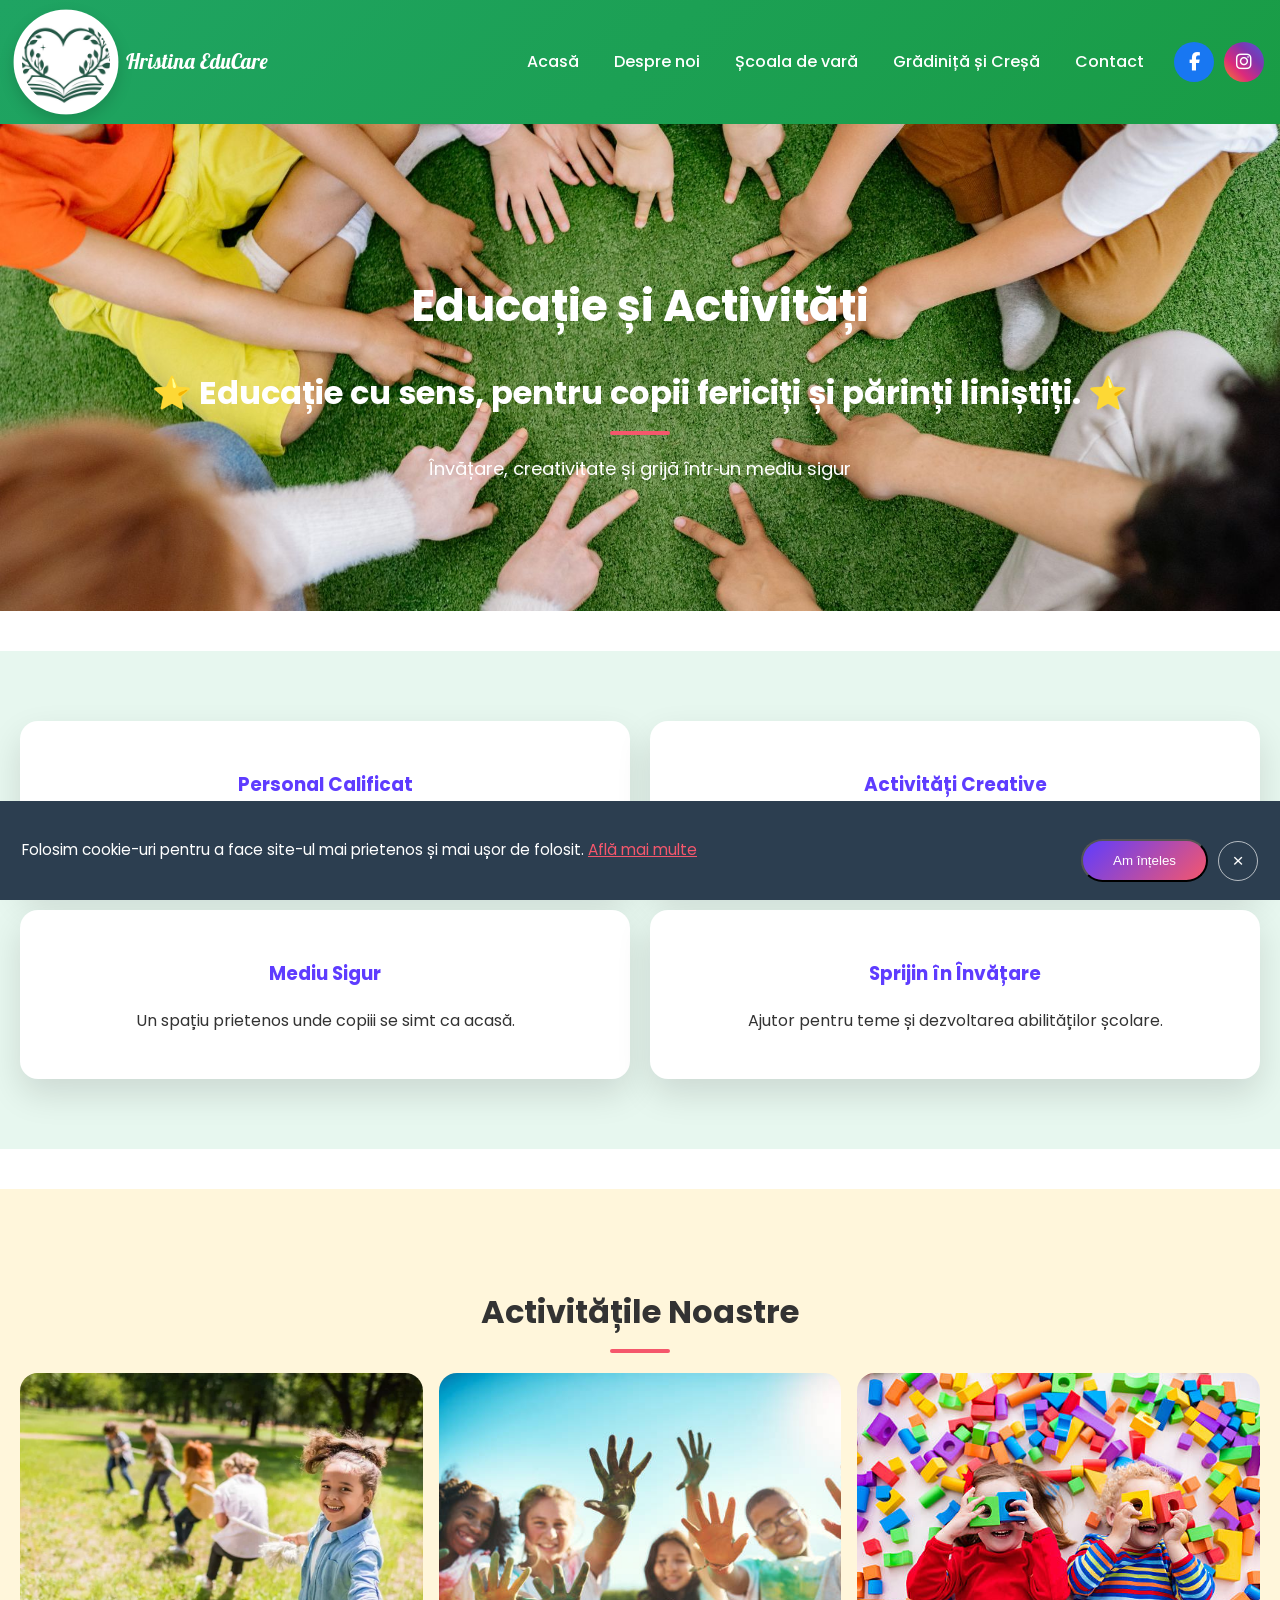
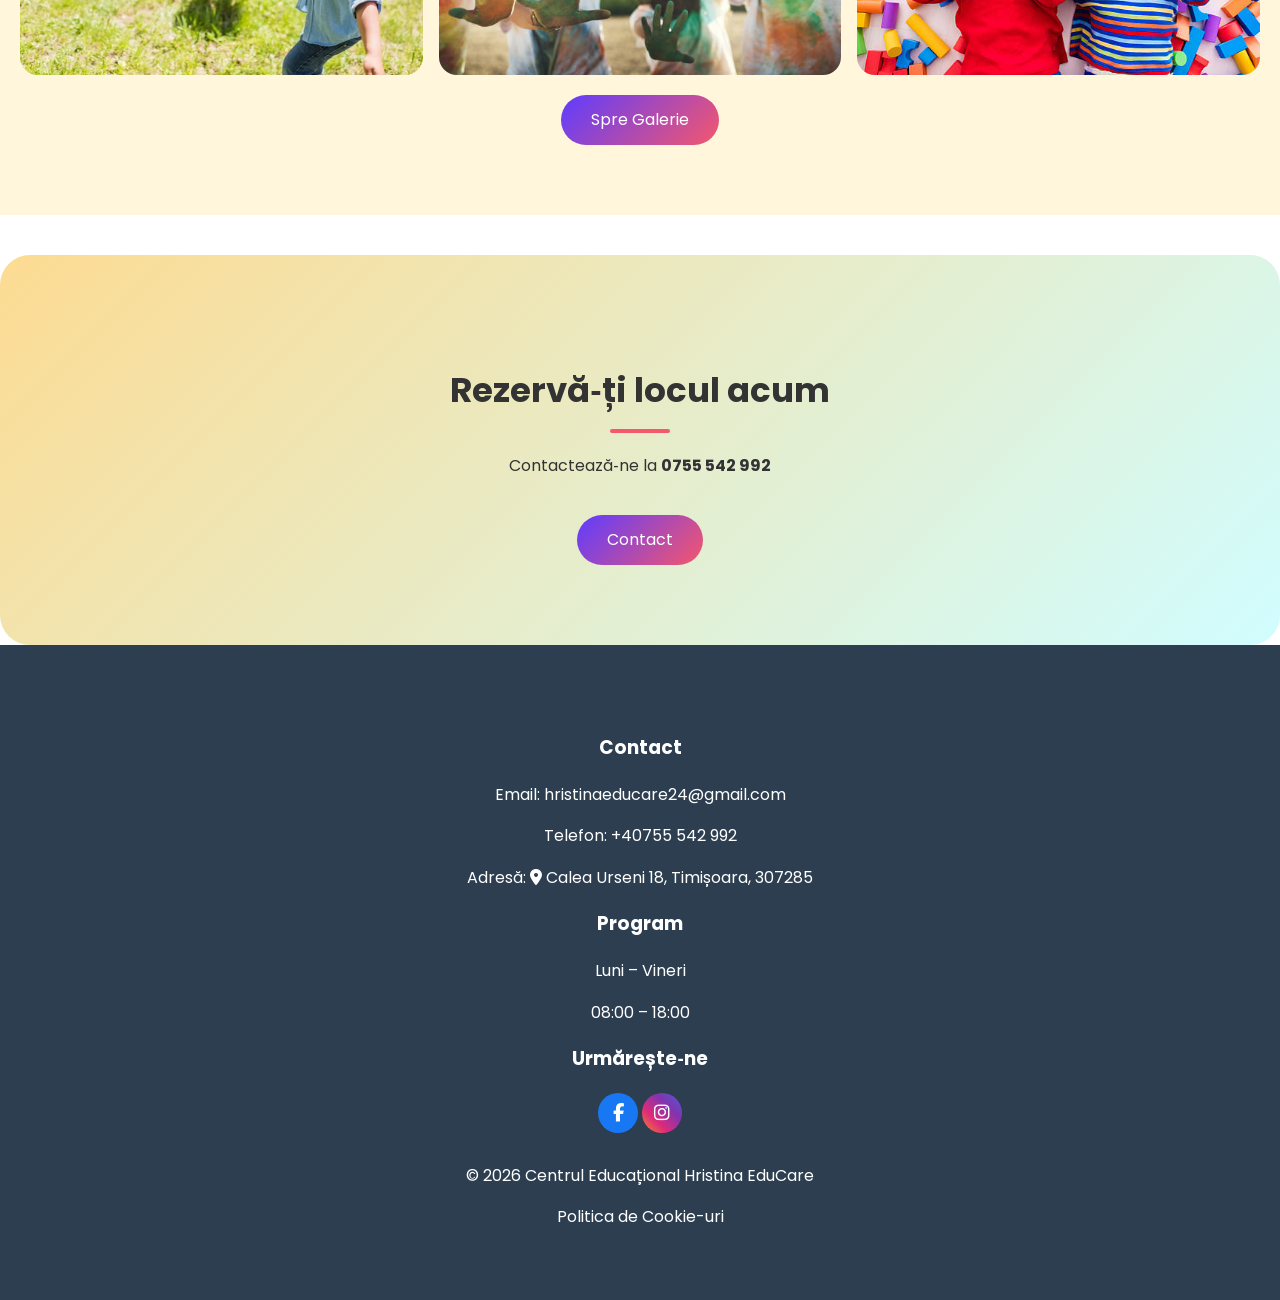
==== index.html @ 224fb8c7 "commit small changes and improvements" ====
<!DOCTYPE html>
<html lang="ro">
<head>
  <meta charset="UTF-8">
  <meta name="viewport" content="width=device-width, initial-scale=1.0">

  <title>Educație și Activități pentru Copii</title>
  <meta
    name="description"
    content="Centrul nostru educațional oferă sprijin în învățare, activități creative și un mediu sigur pentru copii."
  >

  <!-- Google Fonts -->
  <link rel="preconnect" href="https://fonts.googleapis.com">
  <link rel="preconnect" href="https://fonts.gstatic.com" crossorigin>
  <link
    href="https://fonts.googleapis.com/css2?family=Poppins:wght@300;400;600&family=Lobster&display=swap"
    rel="stylesheet"
  >
  <link rel="stylesheet"
      href="https://cdnjs.cloudflare.com/ajax/libs/font-awesome/6.5.1/css/all.min.css">

  <!-- Main Styles -->
  <link rel="stylesheet" href="css/style.css">
</head>

<body>

  <!-- ================= HEADER ================= -->
  <header id="header"></header>

  <!-- ================= MAIN ================= -->
  <main>

    <!-- HERO -->
    <section class="hero">
      <div class="hero-content">
        <h1>Educație și Activități</h1>
        <h2>⭐ Educație cu sens, pentru copii fericiți și părinți liniștiți. ⭐</h2>
        <p>Învățare, creativitate și grijă într‑un mediu sigur</p>
      </div>
    </section>

    <!-- FEATURES -->
    <section class="features section-green">
      <article class="feature-card">
        <h3>Personal Calificat</h3>
        <p>Educatori cu experiență, atenți la nevoile fiecărui copil.</p>
      </article>

      <article class="feature-card">
        <h3>Activități Creative</h3>
        <p>Artă, jocuri și ateliere care dezvoltă imaginația.</p>
      </article>

      <article class="feature-card">
        <h3>Mediu Sigur</h3>
        <p>Un spațiu prietenos unde copiii se simt ca acasă.</p>
      </article>
      <article class="feature-card">
        <h3>Sprijin în Învățare</h3>
        <p>Ajutor pentru teme și dezvoltarea abilităților școlare.</p>
      </article>
    </section>

    <!-- GALLERY -->
    <section class="gallery section-yellow">
      <h2>Activitățile Noastre</h2>

      <div class="gallery-index">
        <img src="images/activity-1.jpg" alt="Activitate educativă cu copii" loading="lazy">
        <img src="images/activity-2.jpg" alt="Atelier creativ pentru copii" loading="lazy">
        <img src="images/activity-3.jpg" alt="Jocuri și activități after-school" loading="lazy">
      </div>
      <a href="galerie.html" class="btn">Spre Galerie</a>

    </section>

    <!-- CTA -->
    <section class="cta section-blue">
      <h2>Rezervă‑ți locul acum</h2>
      <p>Contactează‑ne la <strong>0755 542 992</strong></p>
      <a href="contact.html" class="btn">Contact</a>
    </section>

  </main>

  <!-- ================= FOOTER ================= -->
  <footer id="footer"></footer>

  <!-- ================= COOKIE BANNER ================= -->
  <div id="cookie-banner" class="cookie-banner" role="dialog" aria-live="polite" aria-label="Informații cookie">
    <p>
      Folosim cookie-uri pentru a face site-ul mai prietenos și mai ușor de folosit.
      <a href="cookies.html">Află mai multe</a>
    </p>
    <div class="cookie-actions">
      <button id="accept-cookies" class="btn">Am înțeles</button>
      <button id="close-cookies" class="btn cookie-close" aria-label="Închide notificarea cookie">×</button>
    </div>
  </div>

  <!-- ================= GO TO TOP BUTTON ================= -->
  <button id="goTopBtn" title="Mergi sus" aria-label="Mergi sus">↑</button>

 <script src="js/main.js" defer></script>

</body>
</html>
---- css/style.css ----
/* ==================================================
  Playful palette
================================================== */
:root {
  --primary: #199c45;
  --secondary: #5e3cff;
  --accent: #f5576c;

  --soft-pink: #ffe5f2;
  --soft-purple: #f3ecff;
  --soft-blue: #e8f3ff;
  --soft-green: #e7f7ef;
  --soft-yellow: #fff6db;

  --dark: #2c3e50;
  --text: #333;
  --white: #ffffff;

  --card-bg: var(--white);
  --border: #f2c6c6;
  --shadow-soft: 0 10px 30px rgba(0, 0, 0, 0.08);
  --shadow-strong: 0 15px 35px rgba(0, 0, 0, 0.12);
  --radius-sm: 12px;
  --radius-md: 18px;
  --radius-lg: 22px;
  --radius-pill: 999px;
  --space-xs: 0.75rem;
  --space-sm: 1rem;
  --space-md: 1.5rem;
  --space-lg: 2rem;
  --space-xl: 3rem;
}

/* ==================================================
RESET / BASE
================================================== */
*,
*::before,
*::after {
  box-sizing: border-box;
}

body {
  margin: 0;
  font-family: "Poppins", sans-serif;
  color: var(--text);
  background: var(--white);
  line-height: 1.6;
}

img {
  max-width: 100%;
  display: block;
}

a {
  text-decoration: none;
  color: inherit;
}

/* ==================================================
NAVBAR
================================================== */
.navbar {
  background: linear-gradient(135deg, #1fa463, #199c45);
  padding: 15px 30px;
  display: flex;
  justify-content: space-between;
  align-items: center;
}

.logo a {
  display: flex;
  align-items: center;
  gap: 10px;
}


.logo img {
  width: 100px;
  height: 100px;
  object-fit: cover;
  border-radius: 50%;
  background-color: #ffffff;
  padding: 6px;
  box-shadow: 0 6px 14px rgba(0, 0, 0, 0.15);
  border: 2px solid rgba(255, 255, 255, 0.6);
  transform: scale(1.05);
  transition: transform 0.2s ease;

}


.logo-text {
  font-family: "Lobster", cursive;
  font-size: 1.3rem;
  color: var(--white);
}

.navbar nav a {
  color: var(--white);
  margin-left: 15px;
  font-weight: 500;
}

/* Social icons */
.social-icon {
  width: 40px;
  height: 40px;
  border-radius: 50%;
  display: inline-flex;
  align-items: center;
  justify-content: center;
  color: #fff;
  font-size: 18px;
}
/* Brand colors */
.social-icon.facebook {
  background-color: #1877f2;
}
.social-icon.instagram {
  background: linear-gradient(
    45deg,
    #f58529,
    #dd2a7b,
    #8134af,
    #515bd4
  );
}

.social-icon:hover {
  transform: scale(1.1);
  opacity: 0.9;
}
/* ==================================================
HERO
================================================== */
.hero {
  background: url("../images/hero.jpg") center / cover no-repeat;
  color: var(--white);
  text-align: center;
  padding: 110px 20px;
}

.hero-content h1 {
  font-size: 44px;
  margin-bottom: 10px;
}

.hero-content p {
  font-size: 18px;
}

/* ==================================================
BUTTONS
================================================== */
.btn {
  display: inline-block;
  background: linear-gradient(135deg, var(--secondary), var(--accent));
  color: var(--white);
  padding: 12px 30px;
  border-radius: 999px;
  margin-top: 20px;
  transition: transform 0.3s ease;
}

.btn:hover {
  transform: translateY(-3px);
}


.btn {
  display: inline-flex;
  align-items: center;
  justify-content: center;
  text-align:center;
}

/* ==================================================
SECTIONS
================================================== */
section {
  padding: 70px 20px;
  text-align: center;
}

section:not(:first-child) {
  margin-top: 40px;
}

/* Background variants */
.section-pink   { background: var(--soft-pink); }
.section-purple{ background: var(--soft-purple); }
.section-blue  { background: var(--soft-blue); }
.section-green { background: var(--soft-green); }
.section-yellow{ background: var(--soft-yellow); }

/* ==================================================
ABOUT SECTION
================================================== */
.about-section {
  background: #fde9ef;
  padding: 4rem 1.5rem;
}

.about-container {
  max-width: 1200px;
  margin: 0 auto;
  display: flex;
  gap: 4rem;
  align-items: center;
}

.about-image {
  flex: 1.2;                  /* ✅ image becomes dominant */
}

/* LEFT IMAGE */
.about-image img {
  width: 100%;
  height: 420px;
  border-radius: 20px;
  object-fit: cover;
  box-shadow: 0 15px 35px rgba(0, 0, 0, 0.12);
  transition: transform 0.4s ease, box-shadow 0.4s ease;
}

.about-image img:hover {
  transform: scale(1.03);
  box-shadow: 0 25px 45px rgba(0, 0, 0, 0.18);
}


/* RIGHT TEXT */
.about-text {
  flex: 1;
  text-align: left;
}

.about-text h2 {
  font-size: 2rem;
  margin-bottom: 0.5rem;
}

@media (max-width: 820px) {
  .about-container {
    flex-direction: column;
    align-items: stretch;
    gap: 2rem;
  }

  .about-text {
    order: 1;
  }

  .about-image {
    order: 2;
  }

  .about-image img {
    height: auto;
    max-height: 320px;
  }
}


.about-text h2::after {
  content: "";
  width: 50px;
  height: 3px;
  background: #ff5a7a;
  position: absolute;
}


.about-text .underline {
  width: 50px;
  height: 3px;
  background: #ff5a7a;
  margin-bottom: 1.5rem;
}

.about-text p {
  line-height: 1.6;
  margin-bottom: 1rem;
  color: #333;
}


.team-intro {
  font-size: 1.05rem;
  font-weight: 500;
  margin-bottom: 1.5rem;
  color: #444;
}


.team-text {
  max-width: 700px;
  margin: 0 auto;
}


.team-text p {
  font-size: 1rem;
  line-height: 1.7;
  margin-bottom: 1.3rem;
  color: #333;
}

.team-text strong {
  color: #6b4cf6; /* same purple as your accents */
  font-weight: 600;
}

.team-section {
  background: #f3effc; /* slightly calmer than current */
}

.offer-section {
  background: #f3effc;
  padding: 4rem 1.5rem;
  text-align: center;
}

.offer-text {
  max-width: 720px;        /* ✅ controls line length */
  margin: 0 auto;
}

.offer-intro {
  font-size: 1.05rem;
  font-weight: 500;
  color: #444;
  margin-bottom: 1.8rem;
}

.offer-text p {
  font-size: 1rem;
  line-height: 1.7;
  margin-bottom: 1.25rem;
  color: #333;
}

/* highlight key ideas */
.offer-text strong {
  color: #6b4cf6;          /* matches your accents */
  font-weight: 600;
}

.offer-text p:last-child {
  margin-bottom: 0;
}
.values-section {
  background: #fde9ef;
  padding: 4rem 1.5rem;
  text-align: center;
}

.values-text {
  max-width: 720px;
  margin: 0 auto;
}

.values-intro {
  font-size: 1.05rem;
  font-weight: 500;
  color: #444;
  margin-bottom: 1.8rem;
}

.values-text p {
  font-size: 1rem;
  line-height: 1.7;
  margin-bottom: 1.25rem;
  color: #333;
}

.values-text strong {
  color: #6b4cf6; /* same accent as other sections */
  font-weight: 600;
}
/* ==================================================
SECTION TITLES
================================================== */
section h2 {
  font-size: 32px;
  margin-bottom: 20px;
  position: relative;
}

section h2::after {
  content: "";
  width: 60px;
  height: 4px;
  background: var(--accent);
  display: block;
  margin: 12px auto 0;
  border-radius: 2px;
}

/* ==================================================
FEATURES & CARDS
================================================== */
.features {
  display: grid;
  grid-template-columns: repeat(2, 1fr);
  gap: 18px 24px;
}

.feature-card {
  background: var(--card-bg);
  border-radius: var(--radius-md);
  padding: 30px;
  box-shadow: var(--shadow-strong);
  transition: transform 0.3s ease;
}

/* Page-scoped card style for gradi.html */
.gradi-page .gradi-card {
  background: var(--white);
  border-radius: 20px;
  padding: 30px;
  box-shadow: 0 15px 35px rgba(0, 0, 0, 0.12);
  transition: transform 0.3s ease;
}

.gradi-page .gradi-card:hover {
  transform: translateY(-6px);
}

.feature-card:hover {
  transform: translateY(-6px);
}

.feature-card h3 {
  color: var(--secondary);
}

.programs-page .program-card {
  display: flex;
  align-items: center;
  gap: var(--space-sm);

  background: var(--card-bg);
  padding: 14px 20px;
  border-radius: var(--radius-pill);

  border: 2px solid var(--border);
  box-shadow: 0 4px 10px rgba(0,0,0,0.05);

  transition: transform 0.2s ease;

  opacity: 0;
  transform: translateY(30px);
}

.programs-page .program-card:hover {
  transform: translateY(-3px);
}

.programs-page .program-card.show {
  opacity: 1;
  transform: translateY(0);
}


.underline {
  width: 60px;
  height: 3px;
  background: linear-gradient(to right, #ff8fab, #ffb347);
  margin: 10px auto 20px;
  border-radius: 2px;
}


.timeline-card {
  display: flex;
  align-items: center;
  gap: 15px;
  border-radius: 999px;
  padding: 14px 18px;
}



/* ==================================================
PROGRAM BOX
================================================== */
.pricing-card {
  background: #ffffff;
  max-width: 520px;
  margin: 0 auto;
  padding: 3rem 2.5rem;
  border-radius: 24px;
  text-align: center;

  box-shadow: 0 25px 55px rgba(0, 0, 0, 0.1);
}
.info-row {
  display: flex;
  align-items: flex-start;
  gap: 1rem;
  margin: 1.5rem 0;
  text-align: left;
}

.info-row .icon {
  font-size: 1.4rem;
  margin-top: 0.2rem;
}

.info-row strong {
  font-size: 1rem;
  color: #6b4cf6;
}

.info-row p {
  margin: 0.2rem 0 0;
  font-size: 0.95rem;
  color: #333;
}


.program-box {
  max-width: 520px;
  margin: 0 auto;
  background: var(--card-bg);
  padding: calc(var(--space-lg) + 0.5rem) 30px;
  border-radius: var(--radius-lg);
  box-shadow: var(--shadow-strong);
  text-align: center;
}

.program-box p {
  margin: 20px 0;
}

.program-box strong {
  display: inline-block;
  min-width: 110px;
  text-align: center;
  
}

.program-box .btn {
  display: block;
  margin: 25px auto 0;
}


.icon-list {
  list-style: none;
  padding-left: 0;
  margin: 0;
}

.icon-list li {
  display: flex;
  align-items: center;      /* ✅ vertical alignment FIX */
  gap: 0.45rem;             /* ✅ brings icon closer to text */
  margin-bottom: 0.6rem;
}

.icon-list .icon {
  color: #6b4cf6;
  font-size: 0.9rem;
  flex-shrink: 0;           /* ✅ prevents shifting */
  line-height: 1;
}

.icon-list .text {
  line-height: 1.4;
}

.program-card {
  background: #ffffff;
  border-radius: 22px;
  padding: 2.5rem 2rem;
  width: 100%;
  max-width: 480px;
  text-align: center;
  box-shadow: 0 18px 45px rgba(0, 0, 0, 0.08);
  transition: transform 0.35s ease, box-shadow 0.35s ease;
}

.program-card:hover {
  transform: translateY(-6px);
  box-shadow: 0 30px 60px rgba(0, 0, 0, 0.12);
}

.program-card h3 {
  font-size: 1.4rem;
  margin-bottom: 1.5rem;
  color: #222;
}

.program-card h3 span {
  display: block;
  font-size: 0.9rem;
  font-weight: 500;
  color: #777;
  margin-top: 0.3rem;
}
.program-list {
  list-style: none;
  padding: 0;
  margin: 0;
}

.program-list li {
  display: flex;
  align-items: flex-start;
  gap: 0.6rem;

  font-size: 0.95rem;
  line-height: 1.6;
  margin-bottom: 0.8rem;
  color: #333;
}

.program-list li::before {
  content: "✔";
  color: #6b4cf6;
  font-size: 0.85rem;
  margin-top: 0.2rem;
}

.program-cards {
  display: flex;
  gap: 3rem;
  justify-content: center;
  flex-wrap: wrap;
  max-width: 1200px;
  margin: 0 auto;
}


.programs-page .program-gallery-section .content-box {
  max-width: 1200px; /* or more */
}


.programs-page .program-gallery-section {
  padding: 60px 0;
  background: #fff; /* or very light */
}


.programs-page .important-info {
  background: var(--card-bg);
  margin: 0 auto;
  padding: 60px 20px;
  border-radius: var(--radius-lg);
  text-align: center;
  box-shadow: var(--shadow-soft);
}

.programs-page .info-list {
  list-style: none;
  padding: 0;
  margin: 2rem 0 0;
  text-align: center;
}

.programs-page .info-list li {
  display: flex;
  align-items: flex-start;
  gap: 0.7rem;

  font-size: 1rem;
  line-height: 1.6;
  margin-bottom: 1rem;
  color: #333;
  text-align: center;
}

.programs-page .info-list li::before {
  content: "✔";
  color: var(--secondary);
  font-size: 1rem;
  margin-top: 0.15rem;
}


.programs-page .info-container {
  display: flex;
  gap: var(--space-xl);
  align-items: center;
  margin: 0 auto;
}


.programs-page .program-info {
  background: rgba(255, 255, 255, 0.75);
  backdrop-filter: blur(10px);

  padding: 30px;
  border-radius: var(--radius-md);

  box-shadow:
    0 10px 30px rgba(0,0,0,0.08),
    0 0 0 1px rgba(255,255,255,0.6) inset;

  transition: all 0.3s ease;
}


.programs-page .program-info:hover {
  transform: translateY(-6px);
  box-shadow:
    0 20px 40px rgba(0,0,0,0.12);
}



.programs-page .image-box {
  position: relative;
  border-radius: var(--radius-md);
  overflow: hidden;
  box-shadow: var(--shadow-strong);
}

.programs-page .image-box::after {
  content: "";
  position: absolute;
  inset: 0;

  background: linear-gradient(
    135deg,
    rgba(255, 183, 197, 0.3),
    rgba(255, 255, 255, 0)
  );

  opacity: 0;
  transition: 0.4s ease;
}


.programs-page .image-box img {
  width: 100%;
  display: block;
  transition: transform 0.4s ease;
}

.programs-page .image-box:hover img {
  transform: scale(1.05);
}


.programs-page .program-info,
.programs-page .image-box {
  opacity: 0;
  transform: translateY(40px);
  transition: all 0.6s ease;
}

.programs-page .program-info.show,
.programs-page .image-box.show {
  opacity: 1;
  transform: translateY(0);
}


.content-box {
  max-width: 1000px;   /* IMPORTANT */
  margin: 0 auto;
}


.content-box img {
 width: 100%;
  max-width: 500px;  /* prevents it from being huge */
  height: auto;
  border-radius: 16px;

}

.features {
  display: grid;
  grid-template-columns: repeat(2, 1fr);
  gap:20px;
}


/* main pill */
.program-card {
  width:100%;
  display: flex;
  align-items: center;
  gap: 15px;

  background: #fff;
  padding: 14px 20px;
  border-radius: 999px;

  border: 2px solid #f2c6c6;
  box-shadow: 0 4px 10px rgba(0,0,0,0.05);

  transition: 0.2s ease;
}

.program-card:hover {
  transform: translateY(-3px);
}

/* number badge */
.badge {
  width: 34px;
  height: 34px;

  border-radius: 50%;
  background: #ff8fa3;
  color: white;

  display: flex;
  align-items: center;
  justify-content: center;

  font-weight: bold;
}

/* emoji */
.emoji {
  font-size: 26px;
}

/* text section */
.text {
  padding-left: 12px;
  border-left: 2px solid #e5e5e5;
}

.text h3 {
  margin: 0;
  font-size: 15px;
  font-weight: 600;
}

.text p {
  margin: 2px 0;
  font-size: 14px;
  color: #666;
}

.date {
  font-weight: 600;
  color: #333;
}

.programs-page .program-card:nth-child(1) { border-color: #ffc2d1; }
.programs-page .program-card:nth-child(2) { border-color: #ffd6a5; }
.programs-page .program-card:nth-child(3) { border-color: #fdffb6; }
.programs-page .program-card:nth-child(4) { border-color: #caffbf; }
.programs-page .program-card:nth-child(5) { border-color: #a0c4ff; }
.programs-page .program-card:nth-child(6) { border-color: #bdb2ff; }
.programs-page .program-card:nth-child(7) { border-color: #ffc6ff; }
.programs-page .program-card:nth-child(8) { border-color: #9bf6ff; }
.programs-page .program-card:nth-child(9) { border-color: #ffb347; }
.programs-page .program-card:nth-child(10) { border-color: #ffd93d; }
.programs-page .program-card:nth-child(11) { border-color: #6bcf63; }


/* matching badge colors */
.program-card:nth-child(1) .badge { background: #ff8fab; }
.program-card:nth-child(2) .badge { background: #ffb347; }
.program-card:nth-child(3) .badge { background: #ffd93d; }
.program-card:nth-child(4) .badge { background: #6bcf63; }
.program-card:nth-child(5) .badge { background: #4d96ff; }
.program-card:nth-child(6) .badge { background: #9b5de5; }
.program-card:nth-child(7) .badge { background: #f15bb5; }
.program-card:nth-child(8) .badge { background: #00bbf9; }
.program-card:nth-child(9) .badge { background: #ffb347; }
.program-card:nth-child(10) .badge { background: #ffd93d; }
.program-card:nth-child(11) .badge { background: #6bcf63; }


/* ==================================================
GALLERY
================================================== */
.gallery-grid {
  flex: 1;
  display: grid;
  grid-template-columns: repeat(2, 1fr);
  gap: var(--space-sm);
}

.gallery-grid img {
  transition: transform 0.3s ease, box-shadow 0.3s ease;
  width: 100%;
  height: 100%;
  object-fit: cover;
  border-radius: var(--radius-md);
}

.gallery-grid img:hover {
  transform: scale(1.05);
  box-shadow: 0 12px 32px rgba(0, 0, 0, 0.2);
}

.gallery-index {
  display: grid;
  grid-template-columns: repeat(auto-fit, minmax(220px, 1fr));
  gap: var(--space-sm);
  width: 100%;
}

.gallery-index img {
  width: 100%;
  aspect-ratio: 4 / 3;
  object-fit: cover;
  border-radius: var(--radius-md);
  transition: transform 0.3s ease, box-shadow 0.3s ease;
}

.gallery-index img:hover {
  transform: scale(1.05);
  box-shadow: 0 12px 32px rgba(0, 0, 0, 0.2);
}

.programs-page .program-gallery-section .gallery-summer,
.programs-page .program-gallery-section .gallery-grid {
  display: grid;
  gap: 18px;
  grid-template-columns: repeat(2, minmax(260px, 1fr));
}

.programs-page .program-gallery-section .gallery-summer img,
.programs-page .program-gallery-section .gallery-grid img {
  width: 100%;
  height: auto;
  object-fit: contain;
  border-radius: 18px;
  cursor: zoom-in;
  transition: transform 0.25s ease, box-shadow 0.25s ease;
}

.programs-page .program-gallery-section .gallery-summer img.zoomed,
.programs-page .program-gallery-section .gallery-grid img.zoomed {
  position: fixed;
  top: 50%;
  left: 50%;
  width: auto;
  max-width: calc(100vw - 40px);
  max-height: calc(100vh - 40px);
  height: auto;
  transform: translate(-50%, -50%);
  box-shadow: 0 35px 90px rgba(0, 0, 0, 0.45);
  z-index: 9999;
  cursor: zoom-out;
}

.programs-page.zoom-active::before {
  content: "";
  position: fixed;
  inset: 0;
  background: rgba(0, 0, 0, 0.55);
  z-index: 9998;
}

/* Global overlay zoom for gallery images (fallback for pages without page-specific class) */
.gallery-summer img.zoomed,
.gallery-grid img.zoomed {
  position: fixed;
  top: 50%;
  left: 50%;
  width: auto;
  max-width: calc(100vw - 40px);
  max-height: calc(100vh - 40px);
  height: auto;
  transform: translate(-50%, -50%);
  box-shadow: 0 35px 90px rgba(0, 0, 0, 0.45);
  z-index: 9999;
  cursor: zoom-out;
}

body.zoom-active::before {
  content: "";
  position: fixed;
  inset: 0;
  background: rgba(0, 0, 0, 0.55);
  z-index: 9998;
}

.programs-page .program-gallery-section .gallery-summer img:hover:not(.zoomed) {
  transform: translateY(-2px);
}

@media (max-width: 740px) {
  .programs-page .program-gallery-section .gallery-summer {
    grid-template-columns: 1fr;
  }
}

@media (max-width: 680px) {
  .gallery-index {
    grid-template-columns: 1fr;
  }
}

/* ==================================================
CTA
================================================== */
.cta {
  background: linear-gradient(135deg, #fddb92, #d1fdff);
  border-radius: 30px;
  padding: 80px 20px;
}

.cta h2 {
  font-size: 34px;
}

/* ==================================================
CONTACT FORM
================================================== */
.contact-form {
  max-width: 700px;
  margin: 0 auto;
  display: flex;
  flex-direction: column;
  gap: 15px;
}

/* Inputs & textarea */
.contact-form input,
.contact-form textarea {
  width: 100%;
  padding: 14px 16px;
  border-radius: 12px;
  border: 1px solid #ccc;
  font-family: inherit;
  font-size: 14px;
}

/* Make textarea feel like a real message box */
.contact-form textarea {
  min-height: 120px;
  resize: vertical;
}

/* Center the button */
.contact-form button {
  align-self: center;
}

/* ==================================================
FOOTER
================================================== */
.footer {
  background: var(--dark);
  color: var(--white);
  padding: 70px 0;
  text-align: center;
}

.footer-content {
  display: flex;
  justify-content: space-between;
  gap: 30px;
  flex-wrap: wrap;
}

.footer-copy {
  margin-top: 20px;
  font-size: 13px;
}


.footer-bottom {
  text-align: center;
  margin-top: 30px;
}


.container {
  max-width: 1200px;
  margin: 0 auto;
  padding: 0 20px;
}

/* ==================================================
COOKIE BANNER
================================================== */
.cookie-banner {
  position: fixed;
  bottom: 0;
  width: 100%;
  background: var(--dark);
  color: var(--white);
  padding: 18px 22px;
  display: flex;
  flex-wrap: wrap;
  justify-content: space-between;
  align-items: center;
  gap: 14px;
  z-index: 999;
}

.cookie-banner p {
  margin: 0;
  flex: 1 1 320px;
  line-height: 1.6;
  font-size: 0.96rem;
}

.cookie-actions {
  display: flex;
  gap: 10px;
  align-items: center;
}

.cookie-banner a {
  color: var(--accent);
  text-decoration: underline;
}

.cookie-banner .cookie-close {
  min-width: 40px;
  width: 40px;
  height: 40px;
  padding: 0;
  border: 1px solid rgba(255, 255, 255, 0.65);
  border-radius: 50%;
  background: transparent;
  color: var(--white);
  font-size: 1.2rem;
  line-height: 1;
}

..cookie-banner .cookie-close:hover {
  background: rgba(255, 255, 255, 0.1);
}

@media (max-width: 640px) {
  .cookie-banner {
    padding: 14px 16px;
    gap: 10px;
  }

  .cookie-banner p {
    flex: 1 1 100%;
    font-size: 0.9rem;
    line-height: 1.4;
  }

  .cookie-actions {
    width: 100%;
    justify-content: flex-start;
    flex-wrap: wrap;
    gap: 8px;
  }

  .cookie-banner .btn {
    padding: 10px 18px;
    font-size: 0.92rem;
  }

  .cookie-banner .cookie-close {
    min-width: 36px;
    width: 36px;
    height: 36px;
  }
}

/* ==================================================
GO TO TOP BUTTON
================================================== */
#goTopBtn {
  position: fixed;
  right: 25px;
  bottom: 30px;
  width: 45px;
  height: 45px;
  border-radius: 50%;
  background: var(--accent);
  color: var(--white);
  border: none;
  display: none;
  cursor: pointer;
  transition: transform 0.3s ease;
}

#goTopBtn:hover {
  transform: scale(1.1);
}

/* ==================================================
RESPONSIVE

/* Mobile

/* ============================
   MOBILE FIXES – ALL PAGES
   Hero + Programs consistency
============================ 

/* ===================================
   MOBILE IMPROVEMENTS
=================================== 

@media (max-width: 768px) {

  /* ---------- NAVBAR ---------- 
  
  .navbar {
    padding: 12px 16px;
    flex-wrap: wrap;
  }
 
.logo img {
    width: 44px;
    height: 44px;
  }


  .logo-text {
    font-size: 1.05rem;
    align-items: center;
  }

  .navbar nav {
    width: 100%;
    margin-top: 10px;
    display: flex;
    justify-content: center;
    flex-wrap: wrap;
    gap: 10px;
  }

  .navbar nav a {
    font-size: 14px;
    margin-left: 0;
  }

  .social-icon {
    width: 36px;
    height: 36px;
    font-size: 16px;
  }

  /* ---------- HERO ---------- 
  .hero {
    min-height: 75vh;
    padding: 60px 16px 70px;
  }

  .hero-content h1 {
    font-size: 28px;
    line-height: 1.25;
  }

  .hero-content p {
    font-size: 15px;
    margin-top: 10px;
    max-width: 320px;
    margin-left: auto;
    margin-right: auto;
  }

  .hero-content .btn {
    font-size: 15px;
    padding: 14px 32px;
  }

  /* ---------- SECTIONS ---------- 
  section {
    padding: 50px 16px;
  }

  section h2 {
    font-size: 24px;
  }

  /* ---------- CARDS ---------- 
  .feature-card,
  .program-card {
    padding: 22px;
  }

  /* ---------- PROGRAM BOX ---------- 
  .program-box {
    padding: 26px 20px;
    text-align: left;
  }

  .program-box strong {
    min-width: auto;
    display: block;
  }

  
  .container h3 {
    margin-top: 25px;
    font-size: 18px;
  }

  .container p,
  .container li {
    font-size: 15px;
    line-height: 1.6;
  }
}

================================================== */

/* =========================
   HAMBURGER NAVBAR
========================= */

.navbar {
  display: flex;
  align-items: center;
  justify-content: flex-start;
  gap:30px;
  padding: 12px 16px;
  background: linear-gradient(135deg, #1fa463, #199c45);
}

/* Links (desktop) */
.nav-links {
  display: flex;
  gap: 20px;
  margin-left: auto;
}

/* Social icons */
.nav-socials {
  display: flex;
  gap: 10px;
  
}

/* Hamburger button */
.hamburger {
  display: none;
  flex-direction: column;
  gap: 5px;
  background: none;
  border: none;
  cursor: pointer;
}

.hamburger span {
  width: 24px;
  height: 3px;
  background: #fff;
  border-radius: 2px;
}

/* ========= MOBILE ========= */

@media (max-width: 768px) {

  /* Hide desktop links */
  .nav-links {
    position: absolute;
    top: 64px;
    left: 0;
    width: 100%;
    background: linear-gradient(135deg, #1fa463, #199c45);
    flex-direction: column;
    align-items: center;
    gap: 16px;
    padding: 20px 0;
    display: none;
  }

  /* Show menu when active */
  .nav-links.open {
    display: flex;
  }

  /* Show hamburger */
  .hamburger {
    display: flex;
  }
  
  .about-image img {
    height: 260px;
  }

  .info-container {
    flex-direction: column;
  }

  .image-box img {
    max-width: 100%;
  }

  
 .features {
    grid-template-columns: 1fr;
  }

  .program-card {
    border-radius: 20px; /* nicer on mobile */
    padding: 12px 14px;
  }

  .text h3 {
    font-size: 14px;
  }

  .emoji {
    font-size: 22px;
  }





/* =========================
   RESPONSIVE GOOGLE MAP
========================= */

.map-wrapper {
  position: relative;
  width: 100%;
  padding-bottom: 56.25%; /* 16:9 ratio */
  height: 0;
  overflow: hidden;
  border-radius: 16px;
  box-shadow: 0 12px 30px rgba(0, 0, 0, 0.15);
}

.map-wrapper iframe {
  position: absolute;
  top: 0;
  left: 0;
  width: 100%;
  height: 100%;
  border: 0;
}

/* Optional spacing */
.map-address {
  margin-top: 14px;
  font-size: 14px;
}

}
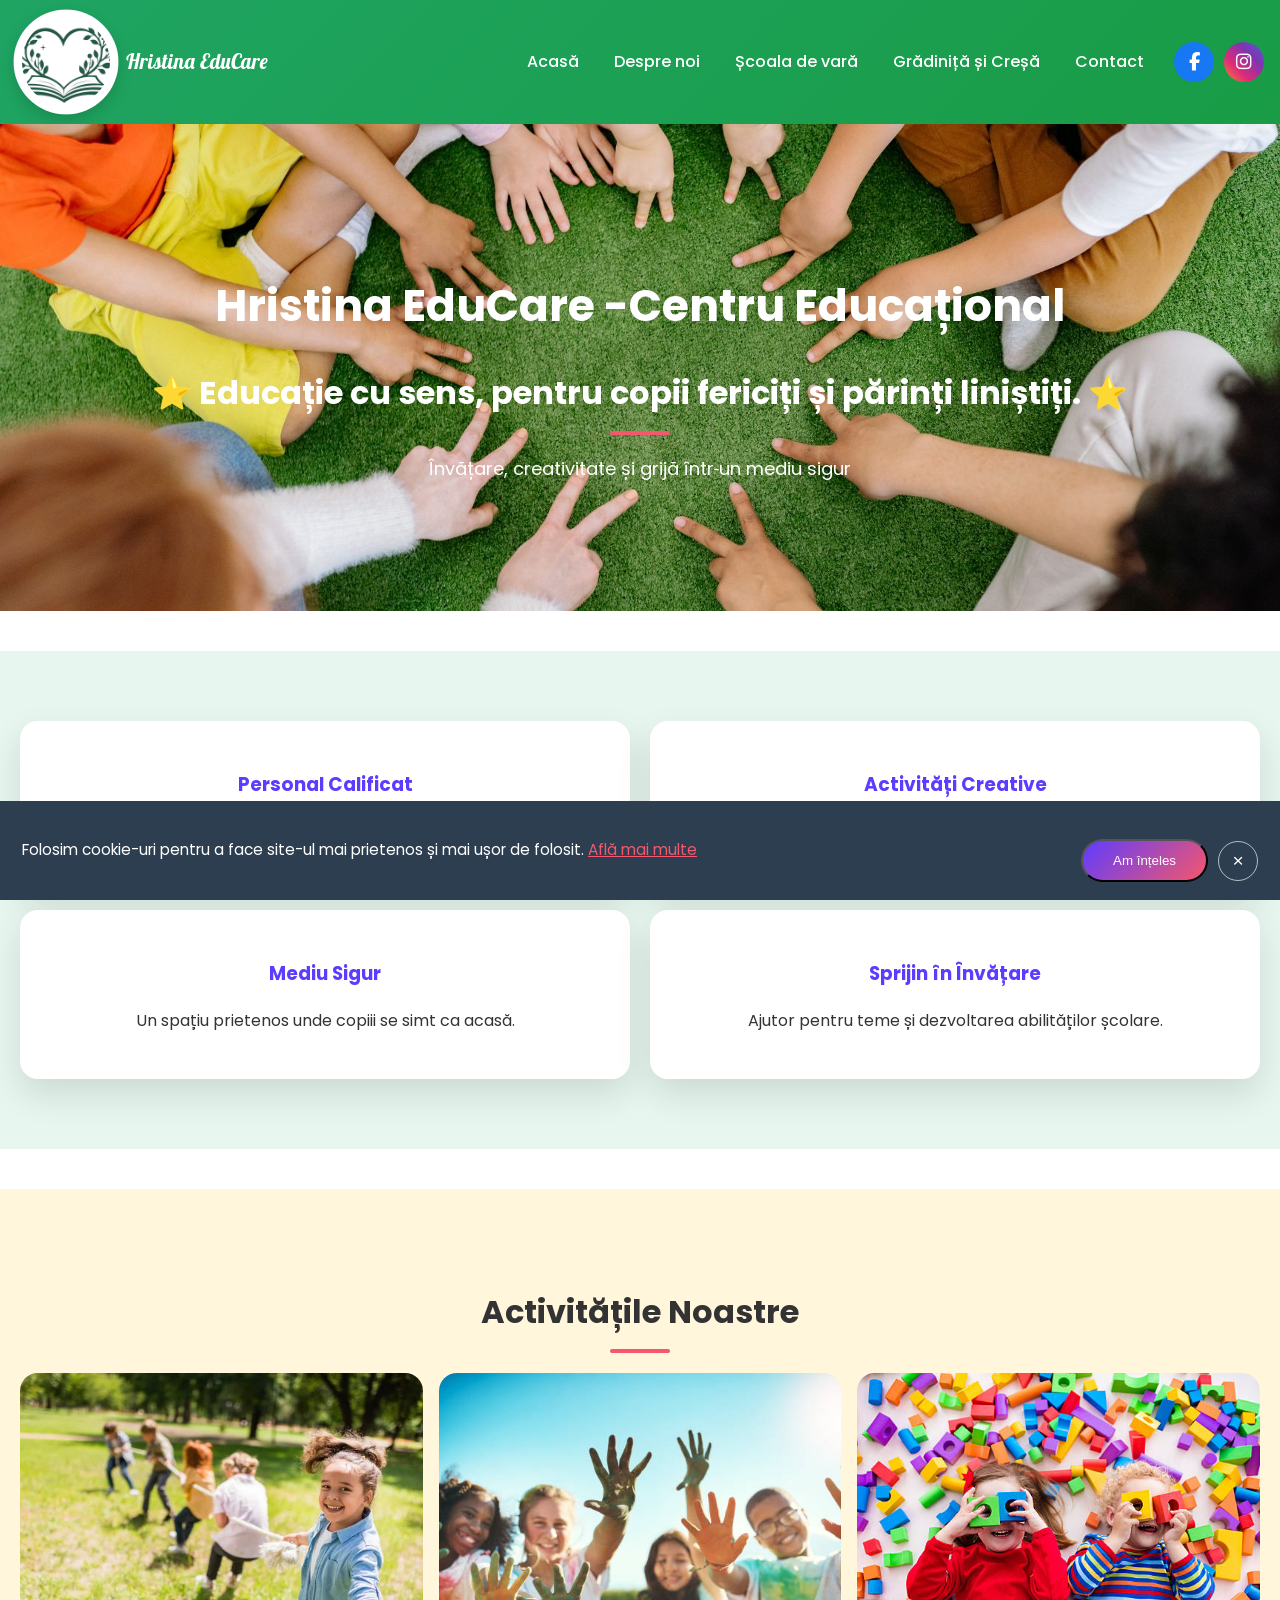
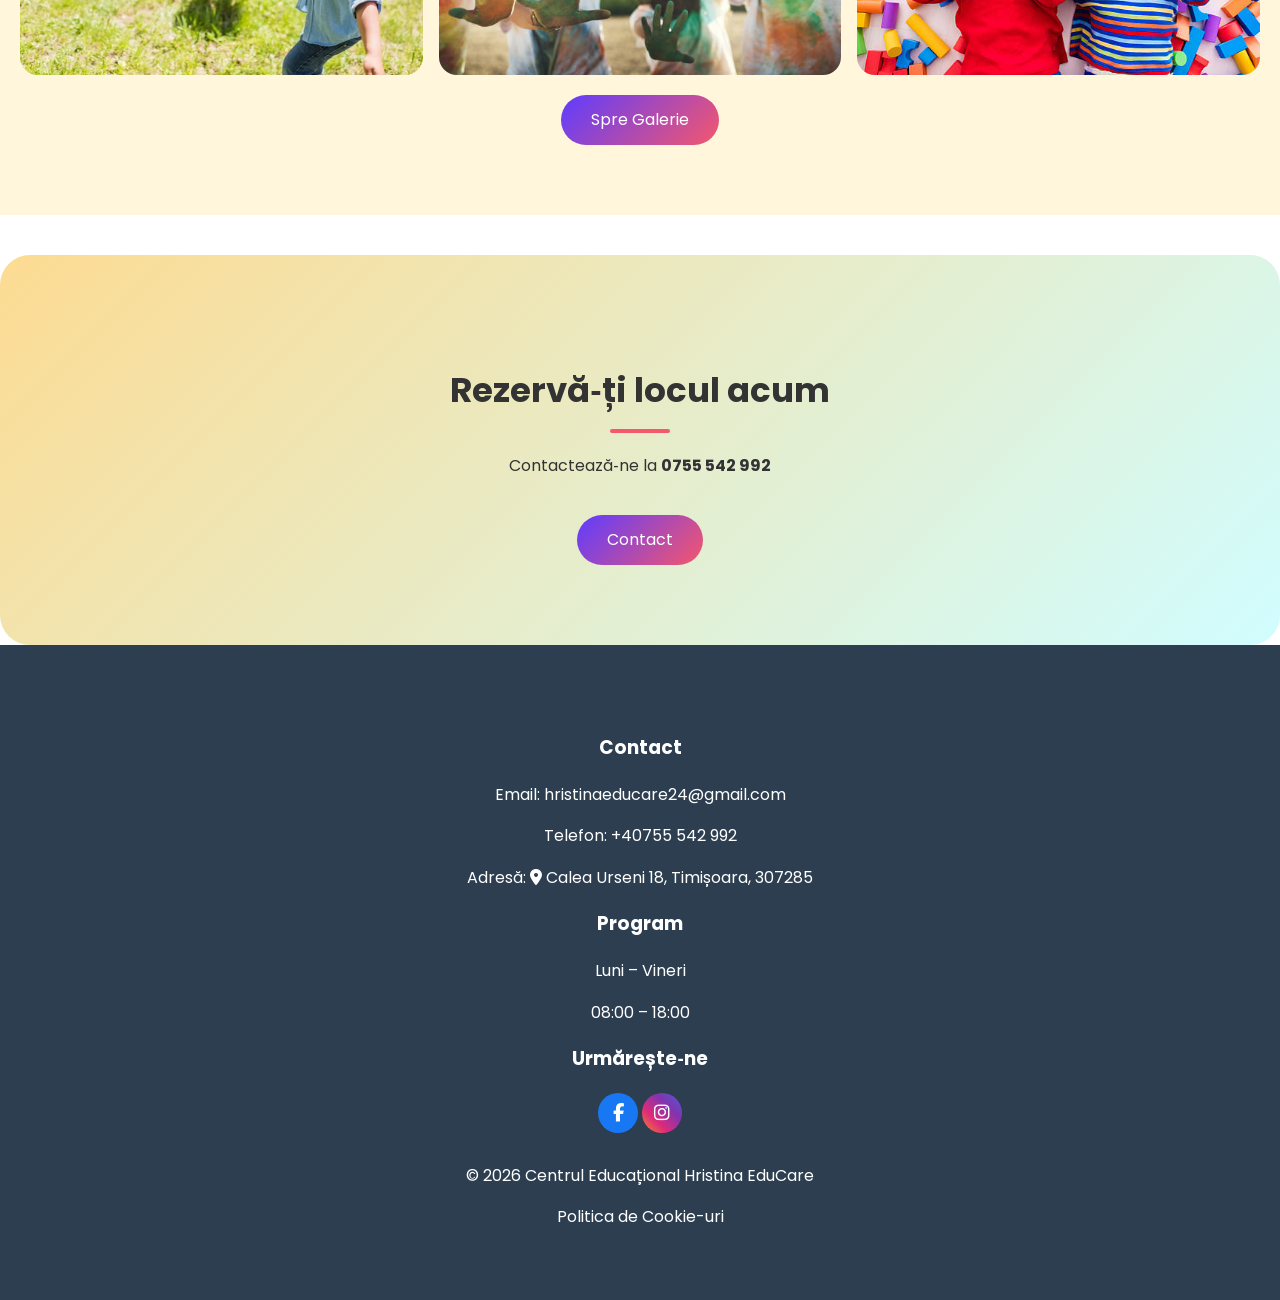
==== commit b364c84b: "small text changes" ====
--- a/index.html
+++ b/index.html
@@ -35,7 +35,7 @@
     <!-- HERO -->
     <section class="hero">
       <div class="hero-content">
-        <h1>Educație și Activități</h1>
+        <h1>Hristina EduCare -Centru Educațional</h1>
         <h2>⭐ Educație cu sens, pentru copii fericiți și părinți liniștiți. ⭐</h2>
         <p>Învățare, creativitate și grijă într‑un mediu sigur</p>
       </div>
--- a/css/style.css
+++ b/css/style.css
@@ -1128,7 +1128,7 @@
   line-height: 1;
 }
 
-..cookie-banner .cookie-close:hover {
+.cookie-banner .cookie-close:hover {
   background: rgba(255, 255, 255, 0.1);
 }
 
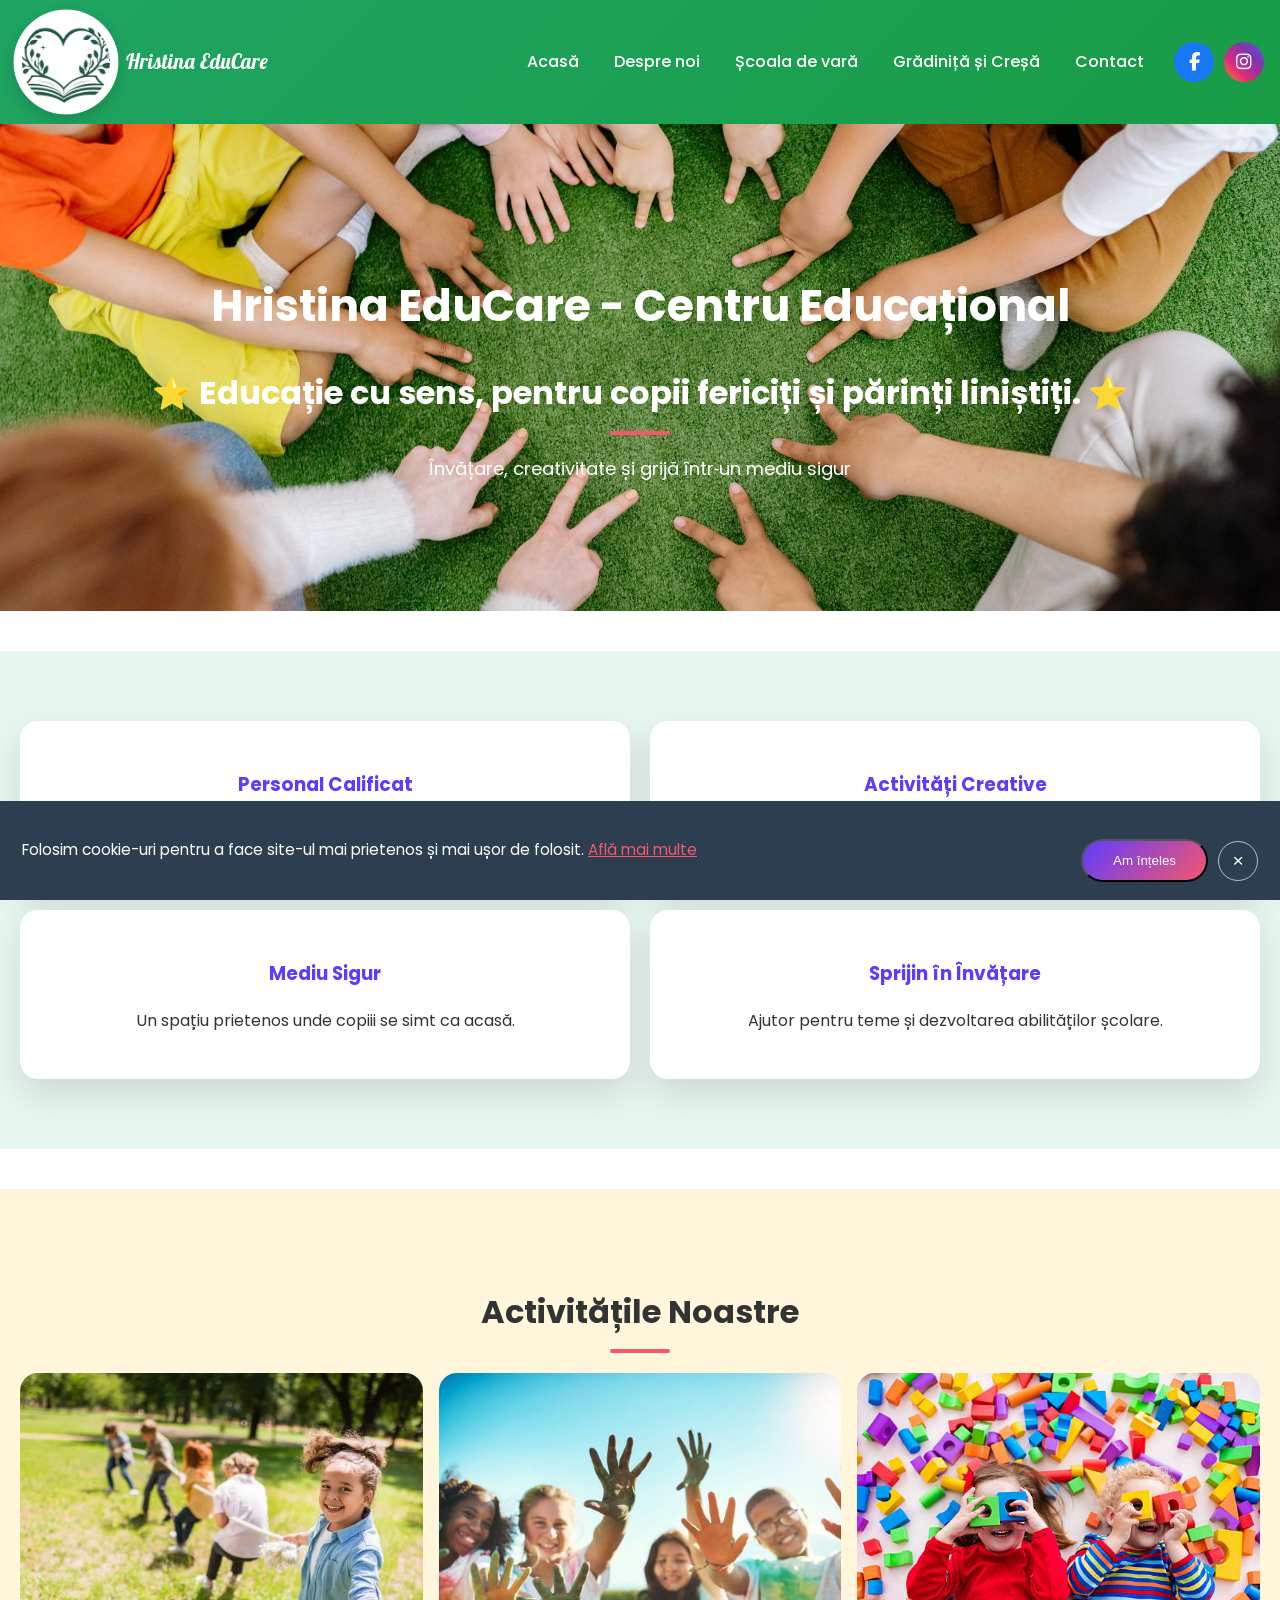
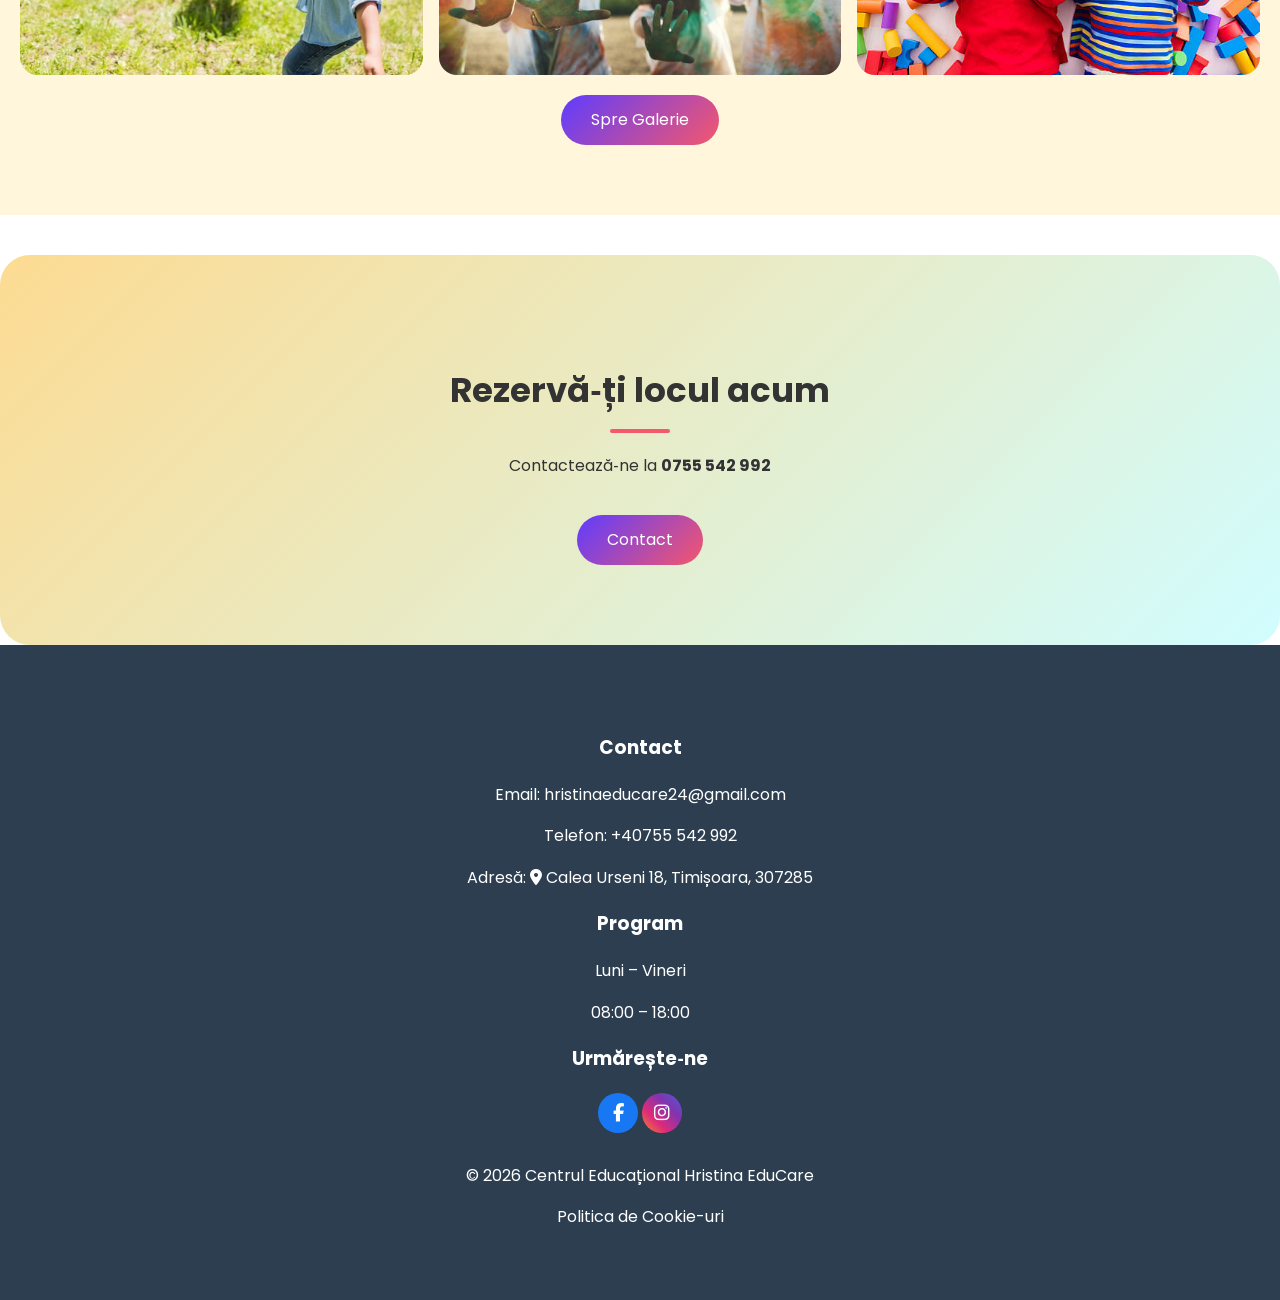
==== commit 3e477210: "added keywords meta" ====
--- a/index.html
+++ b/index.html
@@ -4,10 +4,10 @@
   <meta charset="UTF-8">
   <meta name="viewport" content="width=device-width, initial-scale=1.0">
 
-  <title>Educație și Activități pentru Copii</title>
+  <title>Hristina EduCare - Centru Educațional</title>
   <meta
     name="description"
-    content="Centrul nostru educațional oferă sprijin în învățare, activități creative și un mediu sigur pentru copii."
+    content="Centrul nostru educațional Hristina EduCare oferă sprijin în învățare, activități creative și un mediu sigur pentru copii."
   >
 
   <!-- Google Fonts -->
@@ -35,7 +35,7 @@
     <!-- HERO -->
     <section class="hero">
       <div class="hero-content">
-        <h1>Hristina EduCare -Centru Educațional</h1>
+        <h1>Hristina EduCare - Centru Educațional</h1>
         <h2>⭐ Educație cu sens, pentru copii fericiți și părinți liniștiți. ⭐</h2>
         <p>Învățare, creativitate și grijă într‑un mediu sigur</p>
       </div>
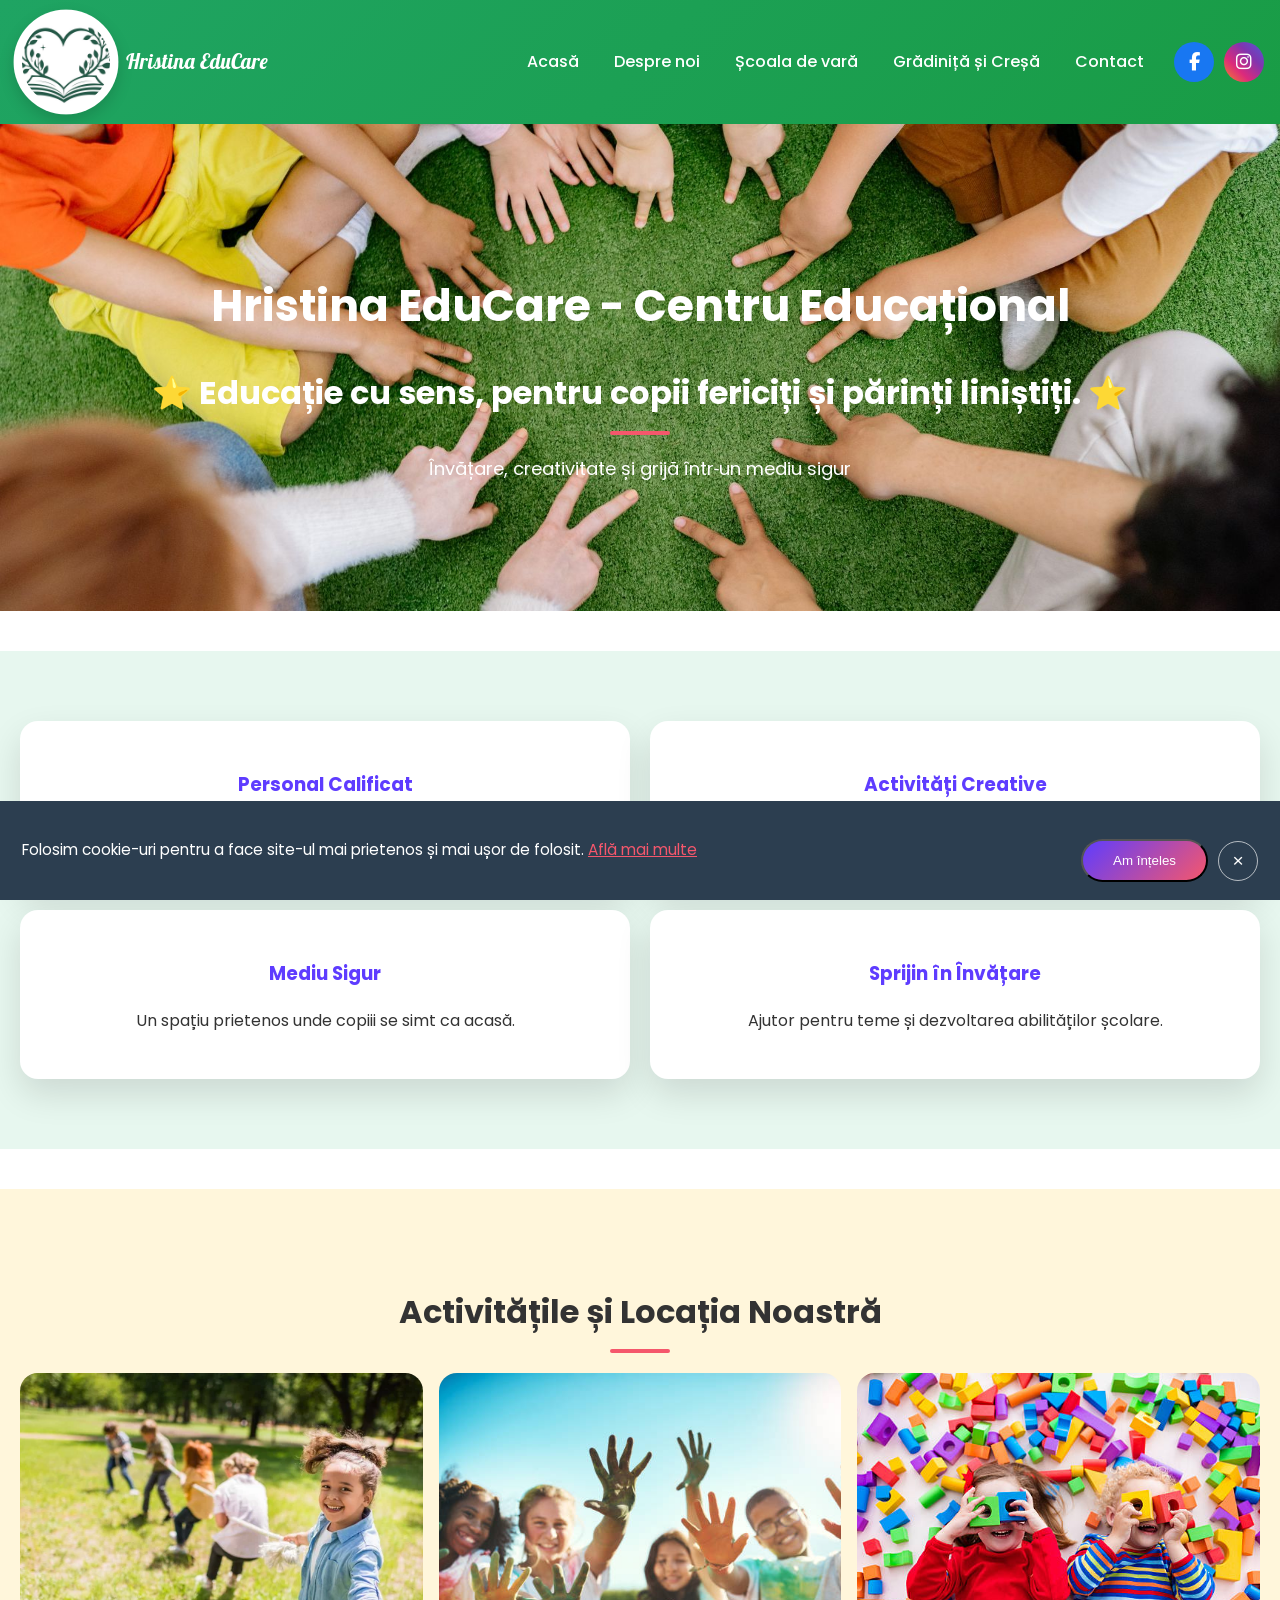
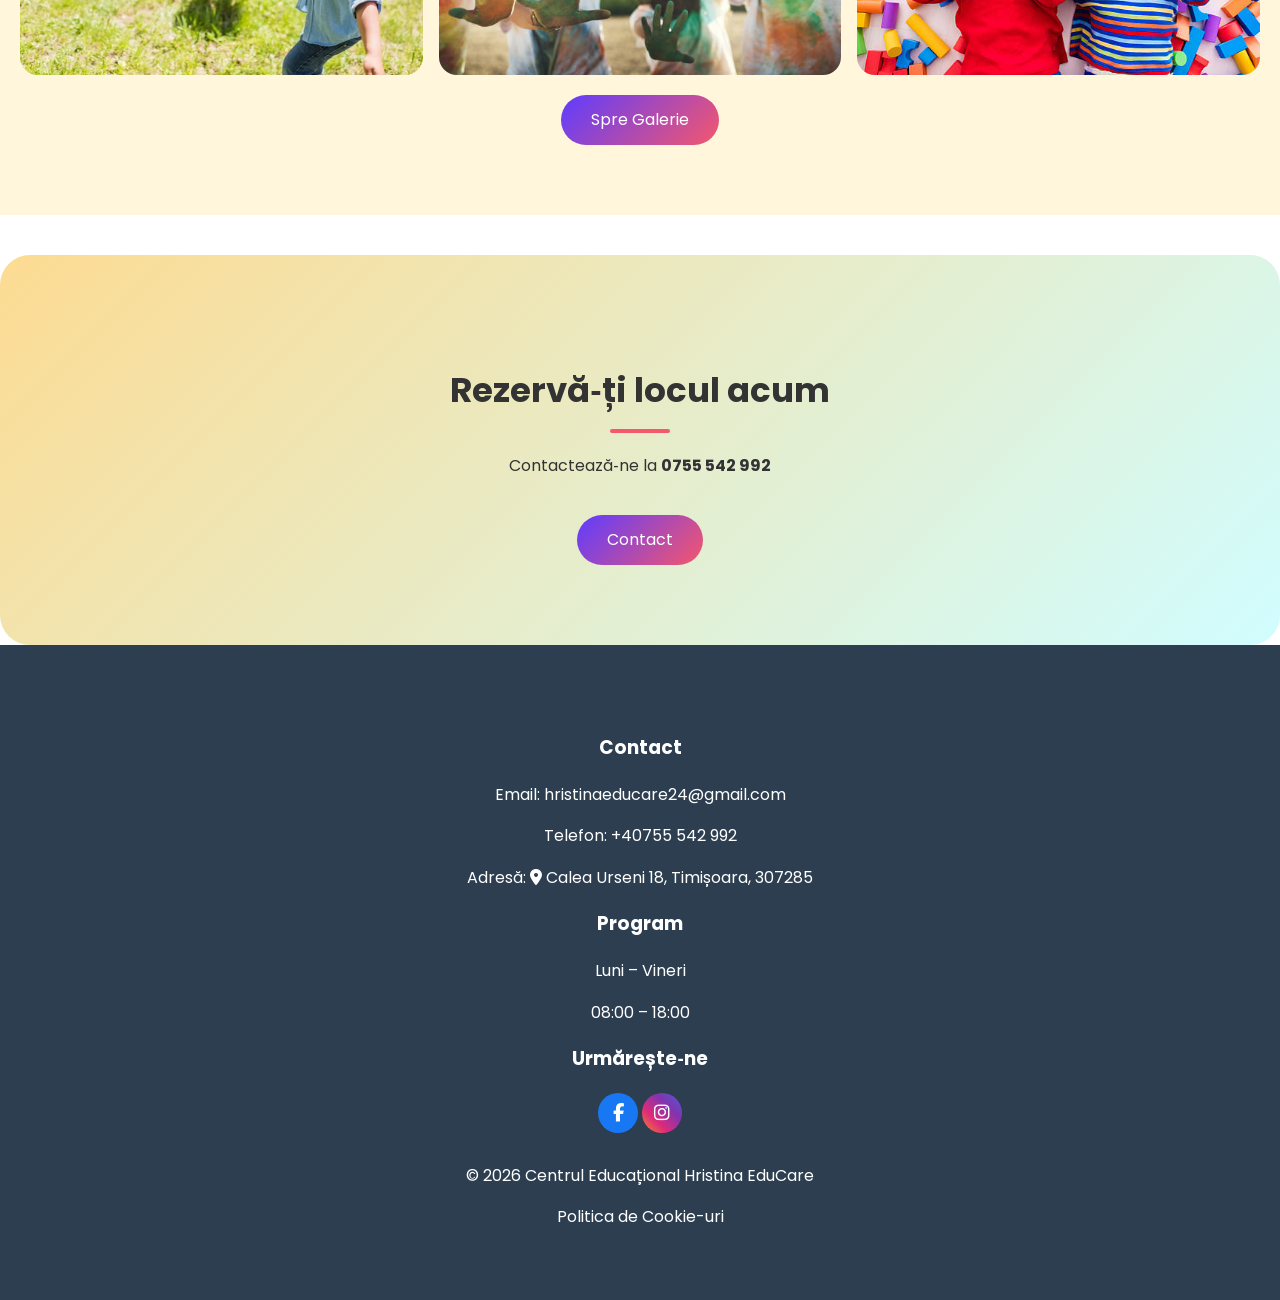
==== commit 6e4be976: "commit added images to the gallery" ====
--- a/index.html
+++ b/index.html
@@ -65,7 +65,7 @@
 
     <!-- GALLERY -->
     <section class="gallery section-yellow">
-      <h2>Activitățile Noastre</h2>
+      <h2>Activitățile și Locația Noastră</h2>
 
       <div class="gallery-index">
         <img src="images/activity-1.jpg" alt="Activitate educativă cu copii" loading="lazy">
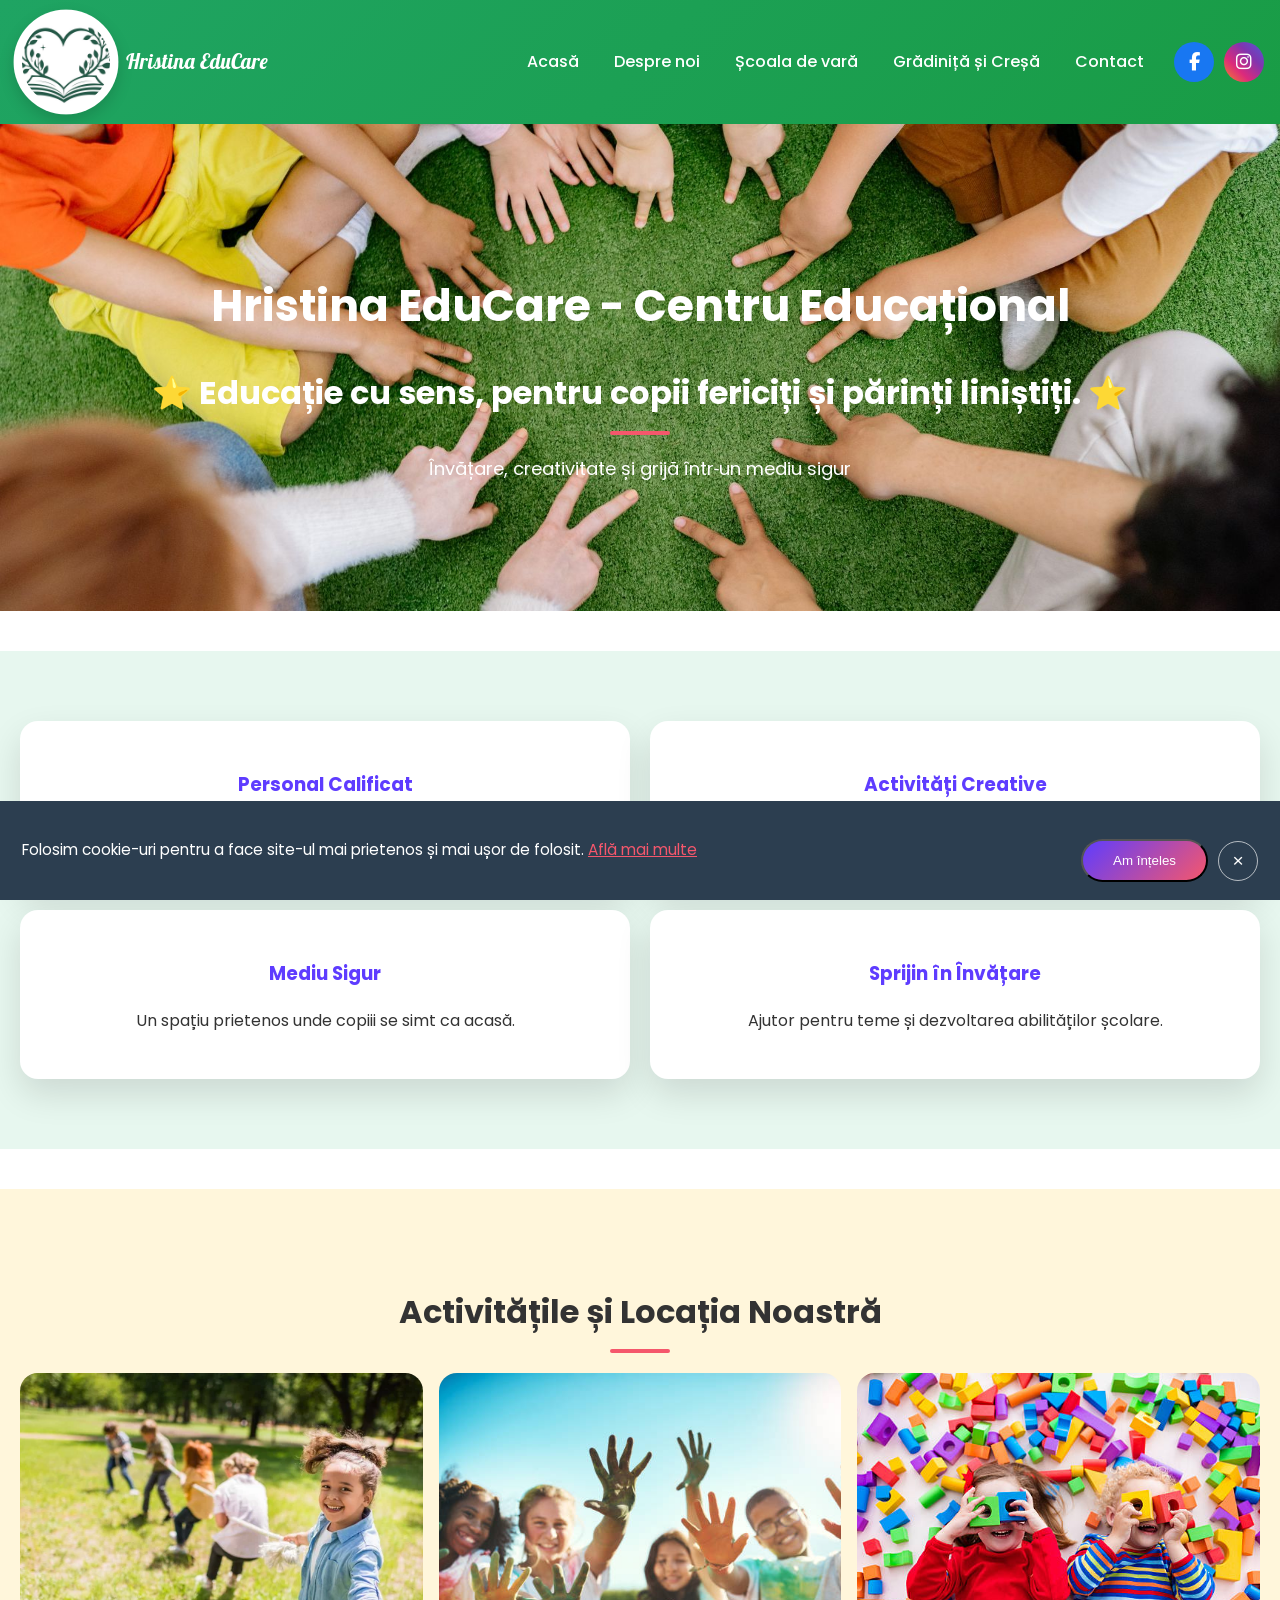
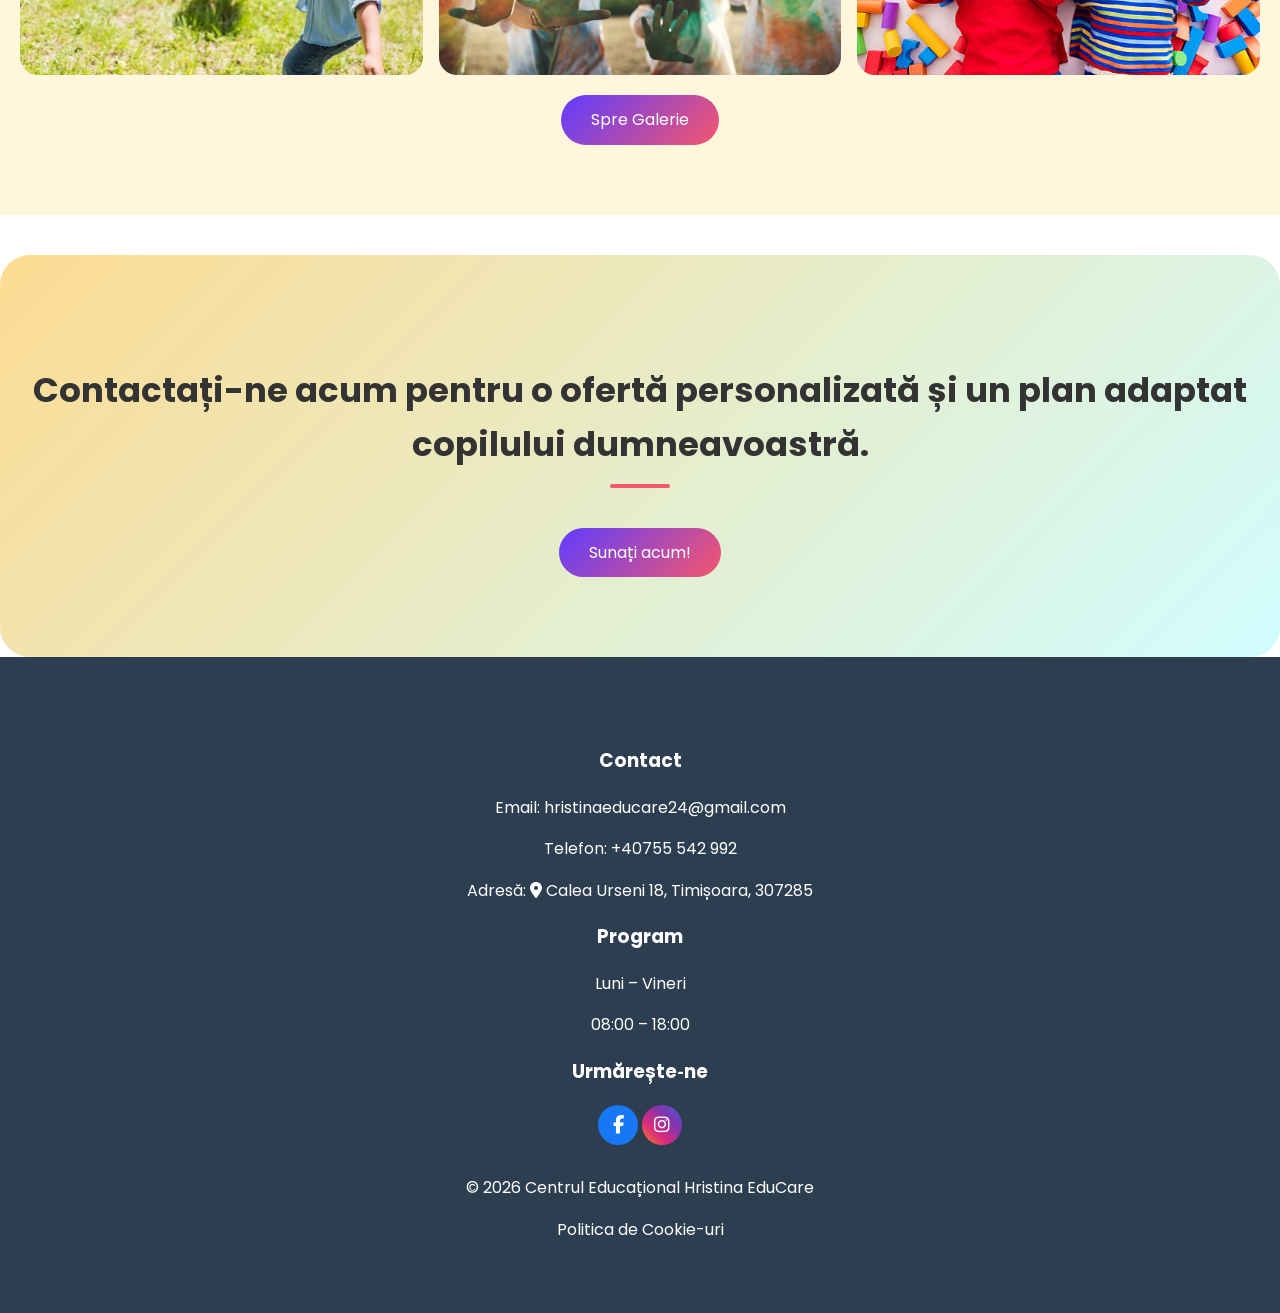
==== commit 7cefc17c: "cta area" ====
--- a/index.html
+++ b/index.html
@@ -7,8 +7,10 @@
   <title>Hristina EduCare - Centru Educațional</title>
   <meta
     name="description"
-    content="Centrul nostru educațional Hristina EduCare oferă sprijin în învățare, activități creative și un mediu sigur pentru copii."
-  >
+    content="Centrul nostru educațional Hristina EduCare oferă sprijin în 
+    învățare, activități creative și un mediu sigur pentru copii 
+    în zona Timișoara, Giroc, Chișoda, Urseni, Moșnita Veche și Moșnita Nouă."/>
+  <link rel="canonical" href="https://hristinaeducare.ro/">
 
   <!-- Google Fonts -->
   <link rel="preconnect" href="https://fonts.googleapis.com">
@@ -22,6 +24,7 @@
 
   <!-- Main Styles -->
   <link rel="stylesheet" href="css/style.css">
+  <link rel="icon" href="images/logo-hristina-educare.jpg" type="image/jpeg">
 </head>
 
 <body>
@@ -78,9 +81,8 @@
 
     <!-- CTA -->
     <section class="cta section-blue">
-      <h2>Rezervă‑ți locul acum</h2>
-      <p>Contactează‑ne la <strong>0755 542 992</strong></p>
-      <a href="contact.html" class="btn">Contact</a>
+      <h2>Contactați-ne acum pentru o ofertă personalizată și un plan adaptat copilului dumneavoastră.</h2>
+      <a href="tel:+40755542992" class="btn">Sunați acum!</a>
     </section>
 
   </main>
--- a/css/style.css
+++ b/css/style.css
@@ -429,6 +429,25 @@
   transform: translateY(-6px);
 }
 
+/* Page-scoped program-box for gradi.html */
+.gradi-page .program-box.program-box-wide {
+  max-width: 900px;
+  padding: 40px;
+  background: rgba(255, 255, 255, 0.75);
+  backdrop-filter: blur(10px);
+  border-radius: var(--radius-md);
+  box-shadow:
+    0 10px 30px rgba(0,0,0,0.08),
+    0 0 0 1px rgba(255,255,255,0.6) inset;
+  transition: all 0.3s ease;
+}
+
+.gradi-page .program-box.program-box-wide:hover {
+  transform: translateY(-6px);
+  box-shadow:
+    0 20px 40px rgba(0,0,0,0.12);
+}
+
 .feature-card:hover {
   transform: translateY(-6px);
 }
@@ -532,6 +551,20 @@
   text-align: center;
 }
 
+.program-box.program-box-highlight {
+  width: 100%;
+  max-width: 760px;
+  background: linear-gradient(180deg, rgba(255, 255, 255, 0.95), rgba(255, 245, 215, 0.98));
+  border: 1px solid rgba(255, 233, 168, 0.8);
+}
+
+.program-box.program-box-highlight p {
+  margin: 0 0 20px;
+  font-size: 1.05rem;
+  line-height: 1.6;
+  color: #2a2a2a;
+}
+
 .program-box p {
   margin: 20px 0;
 }
@@ -540,14 +573,12 @@
   display: inline-block;
   min-width: 110px;
   text-align: center;
-  
 }
 
 .program-box .btn {
   display: block;
   margin: 25px auto 0;
 }
-
 
 .icon-list {
   list-style: none;
@@ -978,8 +1009,145 @@
   content: "";
   position: fixed;
   inset: 0;
-  background: rgba(0, 0, 0, 0.55);
+  background: rgba(0, 0, 0, 0.8);
   z-index: 9998;
+}
+
+.lightbox-overlay {
+  position: fixed;
+  inset: 0;
+  display: none;
+  z-index: 10000;
+  pointer-events: none;
+}
+
+.lightbox-overlay.active {
+  display: block;
+}
+
+.lightbox-backdrop {
+  position: absolute;
+  inset: 0;
+  background: rgba(0, 0, 0, 0.9);
+  display: flex;
+  align-items: center;
+  justify-content: center;
+  padding: 20px;
+  pointer-events: auto;
+}
+
+.lightbox-inner {
+  display: flex;
+  align-items: center;
+  justify-content: space-between;
+  width: 100%;
+  max-width: 1280px;
+}
+
+.lightbox-frame {
+  position: relative;
+  flex: 1;
+  min-height: 280px;
+  display: flex;
+  align-items: center;
+  justify-content: center;
+  overflow: hidden;
+}
+
+.lightbox-image {
+  max-width: 100%;
+  max-height: calc(100vh - 120px);
+  width: auto;
+  height: auto;
+  opacity: 0;
+  transition: opacity 0.25s ease, transform 0.25s ease;
+  transform: scale(0.96);
+  box-shadow: 0 32px 90px rgba(0, 0, 0, 0.45);
+  border-radius: 18px;
+}
+
+.lightbox-image.visible {
+  opacity: 1;
+  transform: scale(1);
+}
+
+.lightbox-caption {
+  position: absolute;
+  bottom: 12px;
+  left: 12px;
+  right: 12px;
+  display: flex;
+  justify-content: space-between;
+  gap: 16px;
+  color: #fff;
+  font-size: 14px;
+  text-shadow: 0 1px 5px rgba(0, 0, 0, 0.8);
+}
+
+.lightbox-counter {
+  font-weight: 700;
+}
+
+.lightbox-description {
+  opacity: 0.9;
+}
+
+.lightbox-button {
+  pointer-events: auto;
+  border: 0;
+  background: rgba(255, 255, 255, 0.08);
+  color: #fff;
+  width: 56px;
+  height: 56px;
+  border-radius: 50%;
+  font-size: 32px;
+  line-height: 1;
+  display: grid;
+  place-items: center;
+  cursor: pointer;
+  transition: background 0.2s ease, transform 0.2s ease;
+}
+
+.lightbox-button:hover,
+.lightbox-button:focus {
+  background: rgba(255, 255, 255, 0.18);
+  transform: scale(1.05);
+}
+
+.lightbox-button.close {
+  position: absolute;
+  top: 20px;
+  right: 20px;
+  z-index: 10001;
+  width: 48px;
+  height: 48px;
+  font-size: 28px;
+}
+
+.lightbox-button:disabled {
+  opacity: 0.35;
+  cursor: not-allowed;
+}
+
+@media (max-width: 840px) {
+  .lightbox-inner {
+    flex-direction: column;
+    gap: 16px;
+  }
+
+  .lightbox-frame {
+    min-height: 240px;
+  }
+
+  .lightbox-button {
+    width: 48px;
+    height: 48px;
+    font-size: 28px;
+  }
+
+  .lightbox-caption {
+    flex-wrap: wrap;
+  }
 }
 
 .programs-page .program-gallery-section .gallery-summer img:hover:not(.zoomed) {
